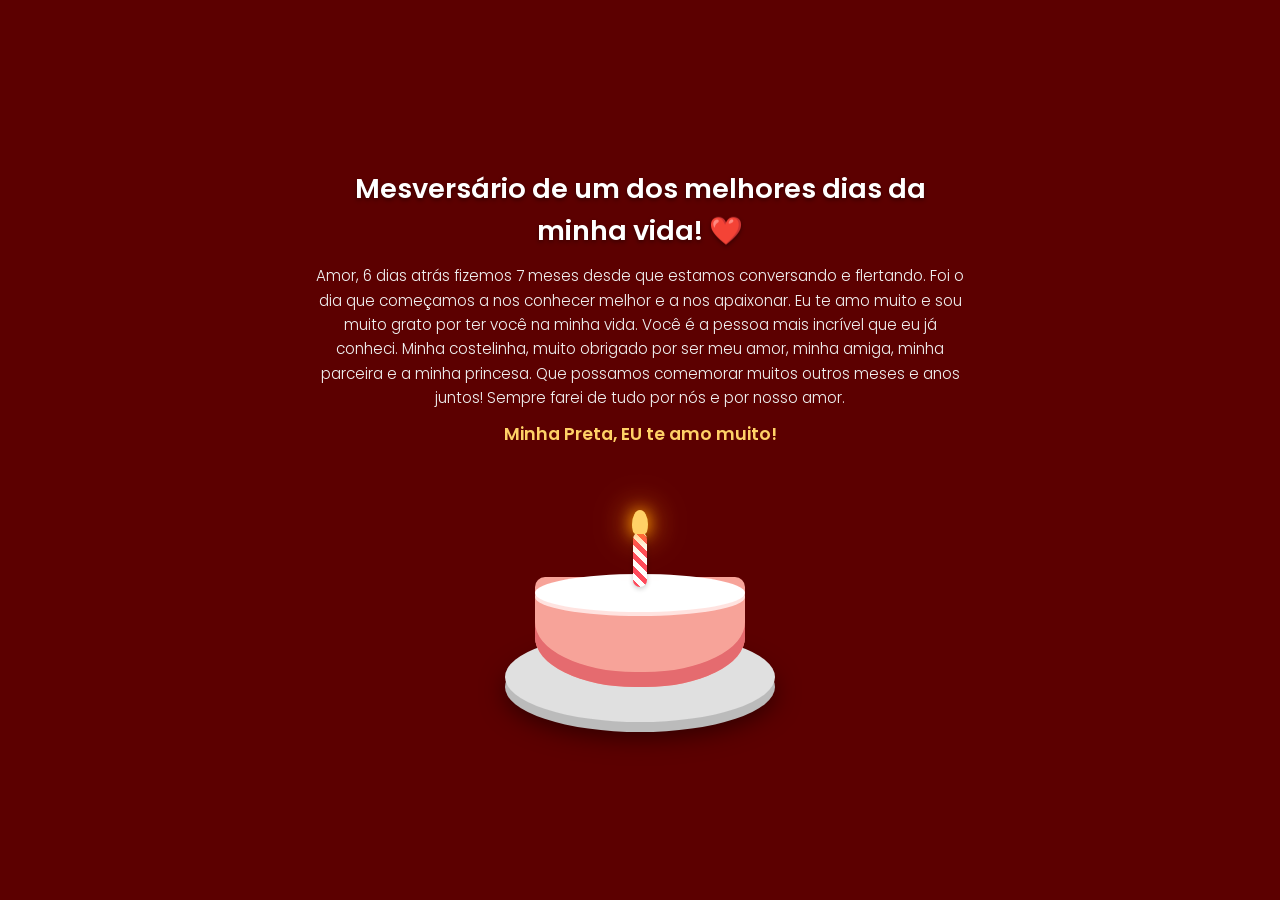
==== index.html @ 350975f7 "meu primeiro commit desses projetinhos" ====
<!DOCTYPE html>
<html lang="pt-br">
<head>
  <meta charset="UTF-8">
  <meta name="viewport" content="width=device-width, initial-scale=1.0">
  <title>Mesversário ❤️</title>
  <link rel="stylesheet" href="style.css">
  <link rel="preconnect" href="https://fonts.googleapis.com">
  <link rel="preconnect" href="https://fonts.gstatic.com" crossorigin>
  <link href="https://fonts.googleapis.com/css2?family=Poppins:wght@300;400;600&display=swap" rel="stylesheet">
</head>
<body>

  <div class="view">
    <div class="container">
      <h1>Mesversário de um dos melhores dias da minha vida! ❤️</h1>
      <p>
        Amor, 6 dias atrás fizemos 7 meses desde que estamos conversando e flertando. 
        Foi o dia que começamos a nos conhecer melhor e a nos apaixonar. 
        Eu te amo muito e sou muito grato por ter você na minha vida. 
        Você é a pessoa mais incrível que eu já conheci. 
        Minha costelinha, muito obrigado por ser meu amor, minha amiga, minha parceira e a minha princesa. 
        Que possamos comemorar muitos outros meses e anos juntos! 
        Sempre farei de tudo por nós e por nosso amor.
      </p>
      <p class="destaque">Minha Preta, EU te amo muito!</p>
    </div>

    <div class="cake-container">
      <div class="plate element-1"></div>
      <div class="cake-base element-2"></div>
      <div class="icing element-3"></div>
      <div class="candle element-4">
        <div class="flame"></div>
      </div>
    </div>
  </div>

</body>
</html>
---- style.css ----
* {
  margin: 0;
  padding: 0;
  box-sizing: border-box;
}

body {
  min-height: 100vh;
  background-color: #5c0000;
  font-family: 'Poppins', sans-serif;
  overflow-x: hidden;
}

/* Centralização do layout completo */
.view {
  min-height: 100vh;
  display: flex;
  flex-direction: column;
  justify-content: center;
  align-items: center;
  padding: 20px;
}

/* Área de Texto */
.container {
  max-width: 650px;
  text-align: center;
  margin-bottom: 25px;
  animation: fadeIn 1.2s ease-out;
}

h1 {
  color: #fff;
  font-size: 1.7rem;
  margin-bottom: 12px;
  font-weight: 600;
  text-shadow: 0 2px 4px rgba(0, 0, 0, 0.4);
}

p {
  color: #f1f1f1;
  font-size: 0.95rem;
  line-height: 1.6;
  font-weight: 300;
  margin-bottom: 8px;
}

.destaque {
  font-weight: 600;
  font-size: 1.1rem;
  color: #ffd166;
  margin-top: 10px;
}

/* Container do Bolo */
.cake-container {
  position: relative;
  width: 300px;
  height: 250px;
}

/* 1. Prato */
.plate {
  position: absolute;
  bottom: 10px;
  left: 50%;
  transform: translateX(-50%);
  width: 270px;
  height: 90px;
  background-color: #e0e0e0;
  border-radius: 50%;
  box-shadow: 0 10px 0 #bbb, 0 15px 25px rgba(0, 0, 0, 0.5);
  z-index: 1;
}

/* 2. Base do Bolo */
.cake-base {
  position: absolute;
  bottom: 45px;
  left: 50%;
  transform: translateX(-50%);
  width: 210px;
  height: 110px;
  background-color: #f7a399;
  border-radius: 10px 10px 100px 100px / 10px 10px 50px 50px;
  box-shadow: inset 0 -15px 0 #e56b6f;
  z-index: 2;
}

/* 3. Cobertura / Glacê */
.icing {
  position: absolute;
  bottom: 120px;
  left: 50%;
  transform: translateX(-50%);
  width: 210px;
  height: 38px;
  background-color: #ffffff;
  border-radius: 50%;
  box-shadow: 0 4px 0 #ffe3e0;
  z-index: 3;
}

/* 4. Vela */
.candle {
  position: absolute;
  bottom: 145px;
  left: 50%;
  transform: translateX(-50%);
  width: 14px;
  height: 55px;
  background: #ffffff;
  border-radius: 8px;
  background-image: repeating-linear-gradient(
    45deg,
    #ff4b5c,
    #ff4b5c 5px,
    #ffffff 5px,
    #ffffff 10px
  );
  box-shadow: 0 2px 5px rgba(0,0,0,0.2);
  z-index: 4;
}

/* Chama */
.flame {
  position: absolute;
  top: -22px;
  left: 50%;
  transform: translateX(-50%);
  width: 16px;
  height: 24px;
  background-color: #ffd166;
  border-radius: 50% 50% 20% 20% / 60% 60% 40% 40%;
  box-shadow: 0 0 15px #ff9e00, 0 0 30px #ff9e00, 0 0 45px rgba(255, 158, 0, 0.5);
  z-index: 5;
  animation: flicker 1s ease-in-out infinite alternate;
}

/* Sequência de Animação de Queda */
.element-1, .element-2, .element-3, .element-4 {
  opacity: 0;
  animation-name: drop;
  animation-duration: 0.8s;
  animation-timing-function: ease-out;
  animation-fill-mode: forwards;
}

.element-1 { animation-delay: 0.4s; }
.element-2 { animation-delay: 1.0s; }
.element-3 { animation-delay: 1.5s; }
.element-4 { animation-delay: 2.0s; }

/* Animações Keyframes */
@keyframes fadeIn {
  from { opacity: 0; transform: translateY(-15px); }
  to { opacity: 1; transform: translateY(0); }
}

@keyframes drop {
  0% {
    transform: translate(-50%, -400px);
    opacity: 0;
  }
  60% {
    opacity: 1;
  }
  100% {
    transform: translate(-50%, 0);
    opacity: 1;
  }
}

@keyframes flicker {
  0% { transform: translateX(-50%) scale(1) rotate(-1deg); }
  100% { transform: translateX(-50%) scale(1.15) rotate(2deg); }
}
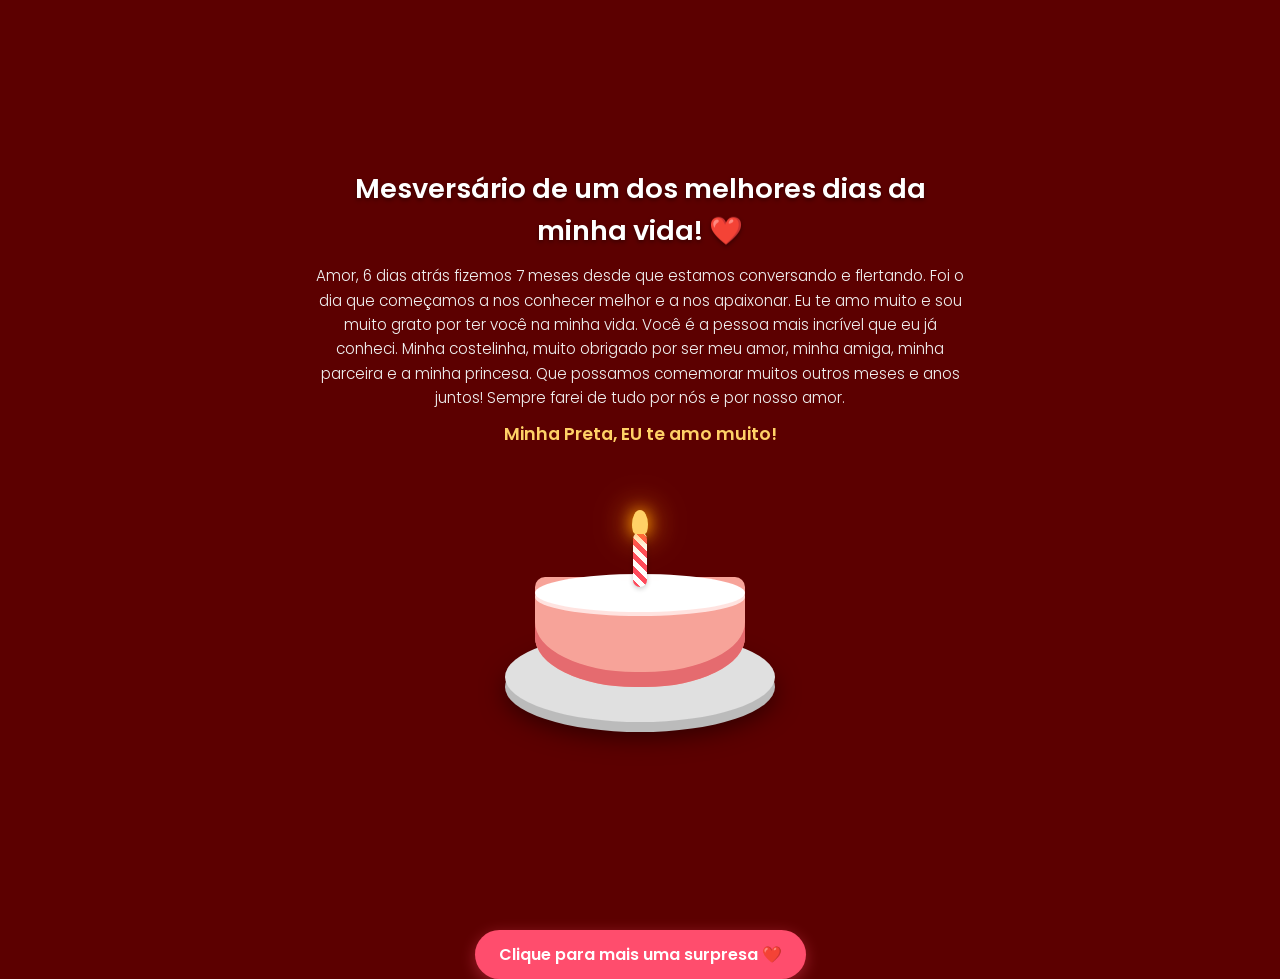
==== commit 2bb75466: "Adicionando projeto do amor e navegacao" ====
--- a/index.html
+++ b/index.html
@@ -35,6 +35,17 @@
       </div>
     </div>
   </div>
-
+<div style="margin-top: 30px; text-align: center;">
+  <a href="love.html" style="
+    background: #ff4d6d;
+    color: white;
+    padding: 12px 24px;
+    border-radius: 25px;
+    text-decoration: none;
+    font-weight: 600;
+    box-shadow: 0 4px 15px rgba(255, 77, 109, 0.4);
+    display: inline-block;
+  ">Clique para mais uma surpresa ❤️</a>
+</div>
 </body>
 </html>
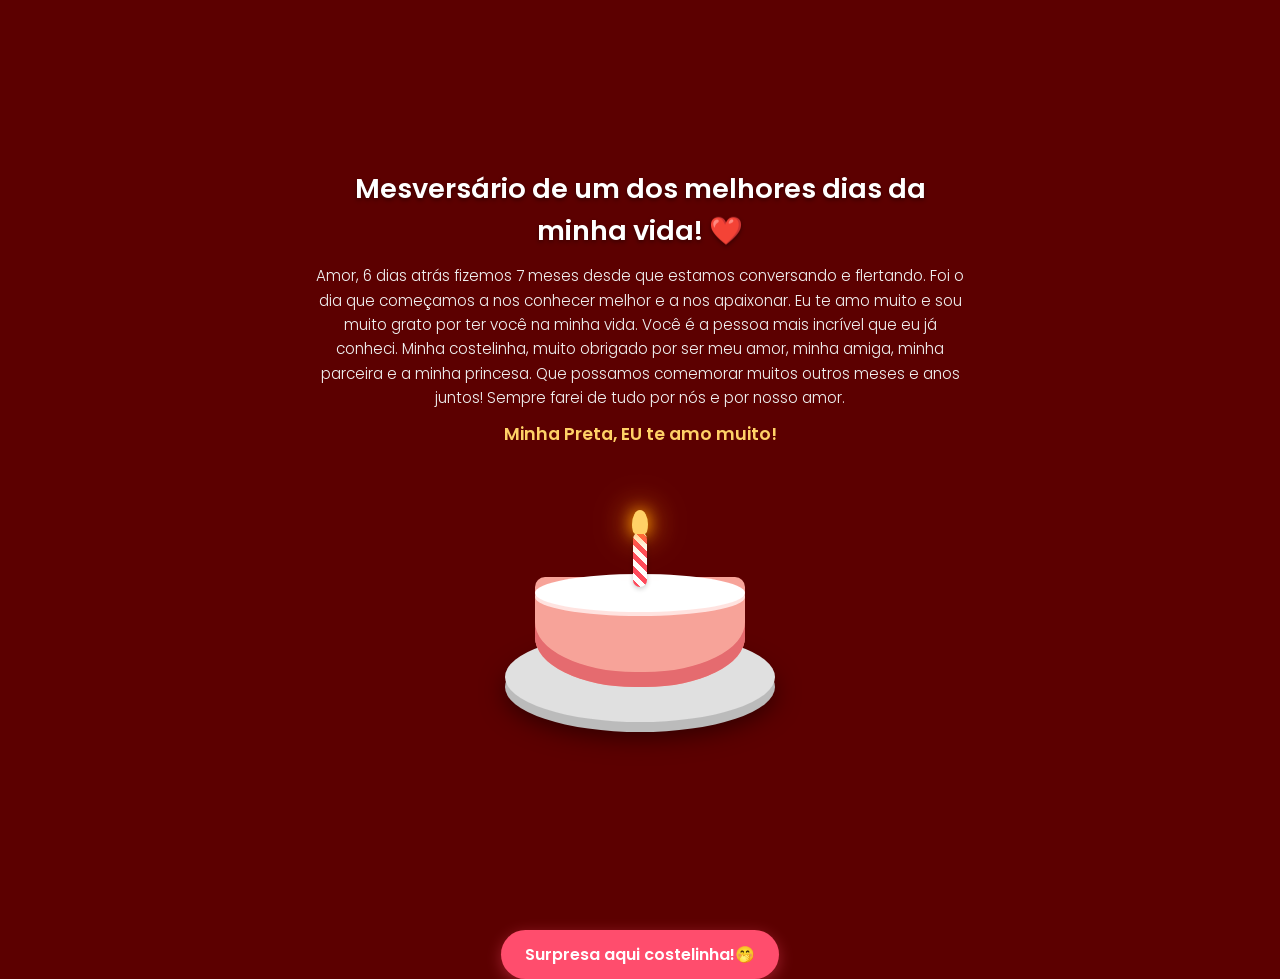
==== commit 3866c217: "Adicionando projeto" ====
--- a/index.html
+++ b/index.html
@@ -45,7 +45,7 @@
     font-weight: 600;
     box-shadow: 0 4px 15px rgba(255, 77, 109, 0.4);
     display: inline-block;
-  ">Clique para mais uma surpresa ❤️</a>
+  ">Surpresa aqui costelinha!🤭️</a>
 </div>
 </body>
 </html>
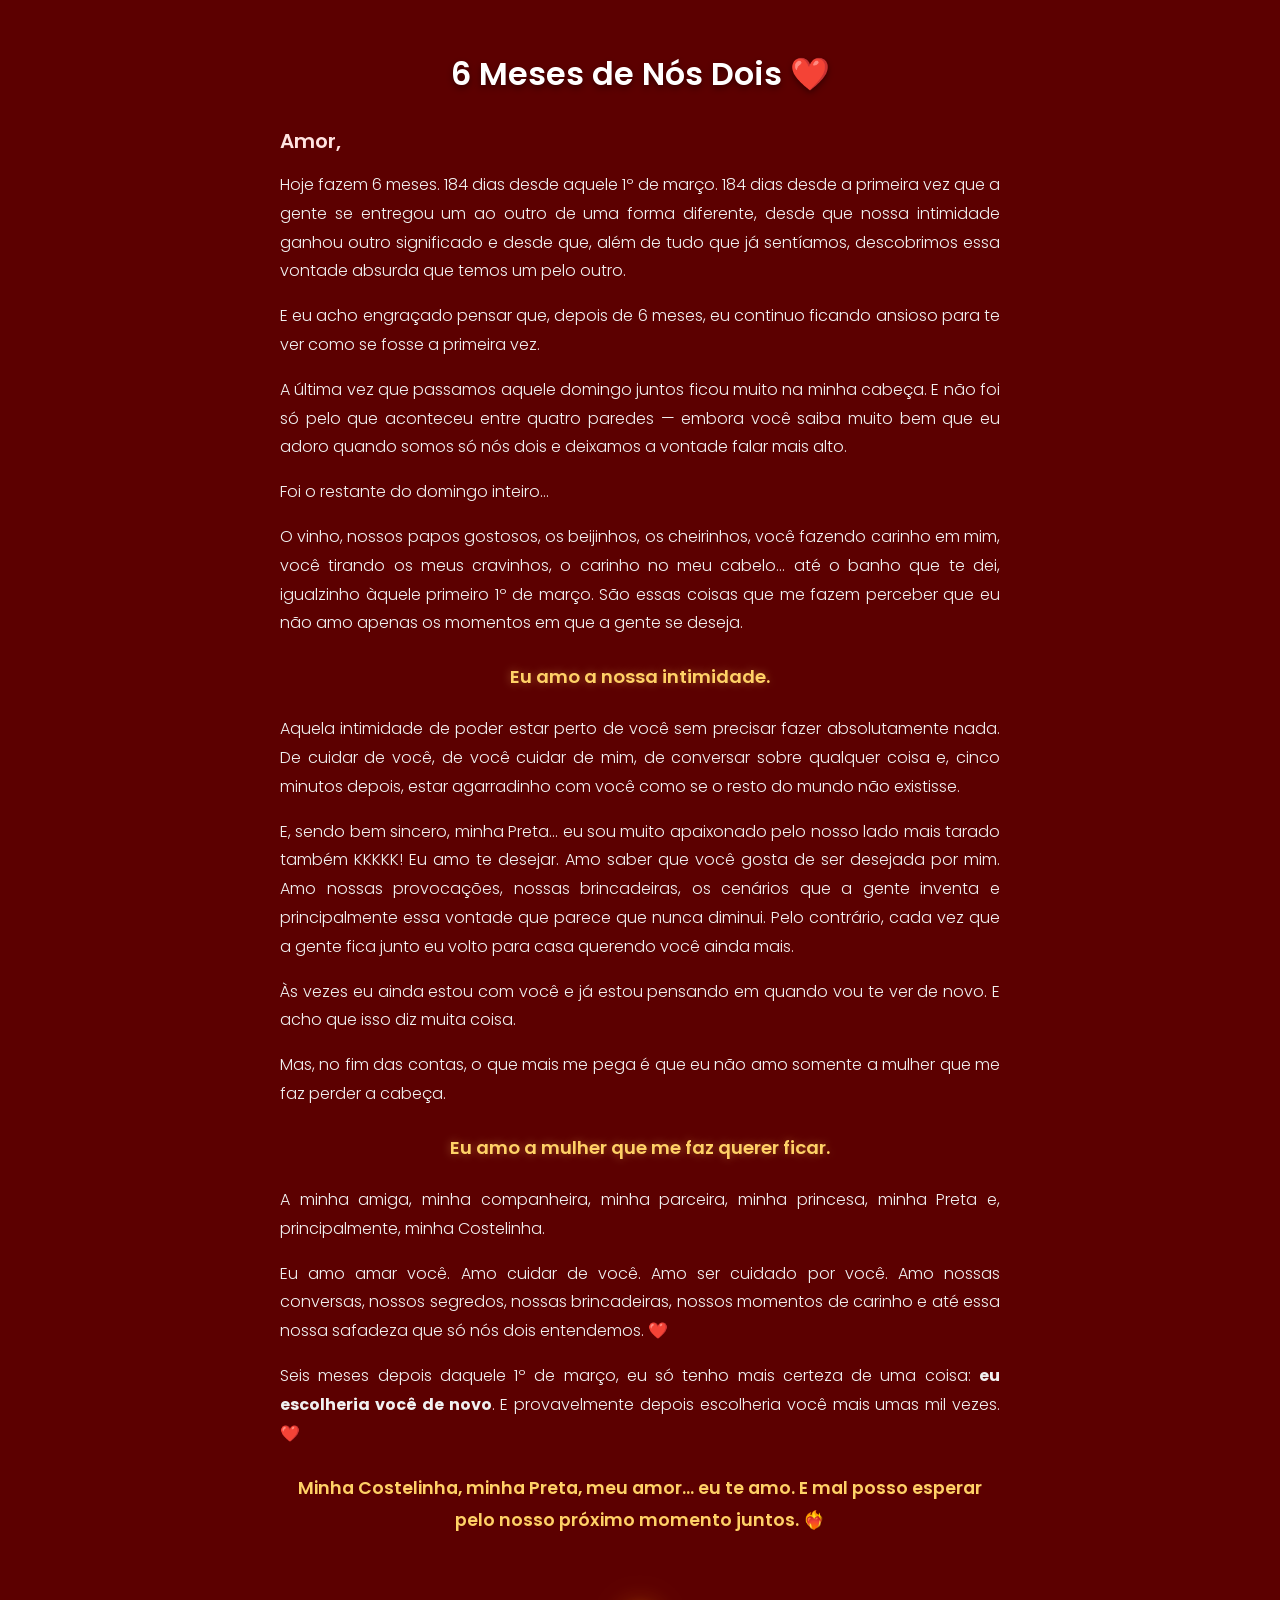
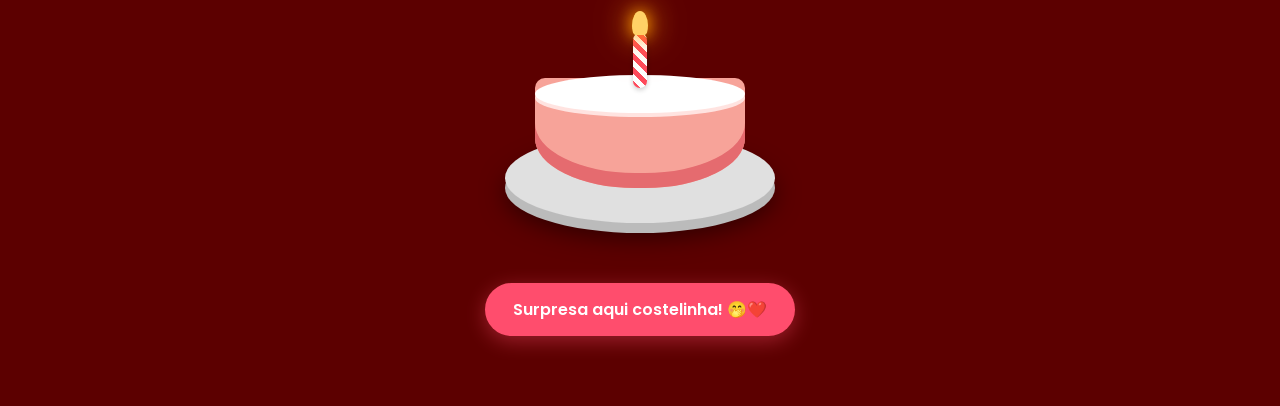
==== commit f7c013e9: "mudando a mensagem de commit" ====
--- a/index.html
+++ b/index.html
@@ -3,29 +3,79 @@
 <head>
   <meta charset="UTF-8">
   <meta name="viewport" content="width=device-width, initial-scale=1.0">
-  <title>Mesversário ❤️</title>
+  <title>6 Meses com Você ❤️</title>
   <link rel="stylesheet" href="style.css">
   <link rel="preconnect" href="https://fonts.googleapis.com">
   <link rel="preconnect" href="https://fonts.gstatic.com" crossorigin>
-  <link href="https://fonts.googleapis.com/css2?family=Poppins:wght@300;400;600&display=swap" rel="stylesheet">
+  <link href="https://fonts.googleapis.com/css2?family=Poppins:ital,wght@0,300;0,400;0,600;1,300&display=swap" rel="stylesheet">
 </head>
 <body>
 
   <div class="view">
-    <div class="container">
-      <h1>Mesversário de um dos melhores dias da minha vida! ❤️</h1>
+    <!-- Carta romântica -->
+    <main class="letter">
+      <h1>6 Meses de Nós Dois ❤️</h1>
+
+      <p class="greeting">Amor,</p>
+
       <p>
-        Amor, 6 dias atrás fizemos 7 meses desde que estamos conversando e flertando. 
-        Foi o dia que começamos a nos conhecer melhor e a nos apaixonar. 
-        Eu te amo muito e sou muito grato por ter você na minha vida. 
-        Você é a pessoa mais incrível que eu já conheci. 
-        Minha costelinha, muito obrigado por ser meu amor, minha amiga, minha parceira e a minha princesa. 
-        Que possamos comemorar muitos outros meses e anos juntos! 
-        Sempre farei de tudo por nós e por nosso amor.
+        Hoje fazem 6 meses. 184 dias desde aquele 1º de março. 184 dias desde a primeira vez que a gente se entregou um ao outro de uma forma diferente, desde que nossa intimidade ganhou outro significado e desde que, além de tudo que já sentíamos, descobrimos essa vontade absurda que temos um pelo outro.
       </p>
-      <p class="destaque">Minha Preta, EU te amo muito!</p>
-    </div>
 
+      <p>
+        E eu acho engraçado pensar que, depois de 6 meses, eu continuo ficando ansioso para te ver como se fosse a primeira vez.
+      </p>
+
+      <p>
+        A última vez que passamos aquele domingo juntos ficou muito na minha cabeça. E não foi só pelo que aconteceu entre quatro paredes — embora você saiba muito bem que eu adoro quando somos só nós dois e deixamos a vontade falar mais alto.
+      </p>
+
+      <p>
+        Foi o restante do domingo inteiro…
+      </p>
+
+      <p>
+        O vinho, nossos papos gostosos, os beijinhos, os cheirinhos, você fazendo carinho em mim, você tirando os meus cravinhos, o carinho no meu cabelo… até o banho que te dei, igualzinho àquele primeiro 1º de março. São essas coisas que me fazem perceber que eu não amo apenas os momentos em que a gente se deseja.
+      </p>
+
+      <p class="highlight">Eu amo a nossa intimidade.</p>
+
+      <p>
+        Aquela intimidade de poder estar perto de você sem precisar fazer absolutamente nada. De cuidar de você, de você cuidar de mim, de conversar sobre qualquer coisa e, cinco minutos depois, estar agarradinho com você como se o resto do mundo não existisse.
+      </p>
+
+      <p>
+        E, sendo bem sincero, minha Preta... eu sou muito apaixonado pelo nosso lado mais tarado também KKKKK! Eu amo te desejar. Amo saber que você gosta de ser desejada por mim. Amo nossas provocações, nossas brincadeiras, os cenários que a gente inventa e principalmente essa vontade que parece que nunca diminui. Pelo contrário, cada vez que a gente fica junto eu volto para casa querendo você ainda mais.
+      </p>
+
+      <p>
+        Às vezes eu ainda estou com você e já estou pensando em quando vou te ver de novo. E acho que isso diz muita coisa.
+      </p>
+
+      <p>
+        Mas, no fim das contas, o que mais me pega é que eu não amo somente a mulher que me faz perder a cabeça.
+      </p>
+
+      <p class="highlight">Eu amo a mulher que me faz querer ficar.</p>
+
+      <p>
+        A minha amiga, minha companheira, minha parceira, minha princesa, minha Preta e, principalmente, minha Costelinha.
+      </p>
+
+      <p>
+        Eu amo amar você. Amo cuidar de você. Amo ser cuidado por você. Amo nossas conversas, nossos segredos, nossas brincadeiras, nossos momentos de carinho e até essa nossa safadeza que só nós dois entendemos. ❤️
+      </p>
+
+      <p>
+        Seis meses depois daquele 1º de março, eu só tenho mais certeza de uma coisa: <strong>eu escolheria você de novo</strong>. E provavelmente depois escolheria você mais umas mil vezes. ❤️
+      </p>
+
+      <p class="closing">
+        Minha Costelinha, minha Preta, meu amor... eu te amo. E mal posso esperar pelo nosso próximo momento juntos. ❤️‍🔥
+      </p>
+    </main>
+
+    <!-- Bolo em camadas caindo -->
     <div class="cake-container">
       <div class="plate element-1"></div>
       <div class="cake-base element-2"></div>
@@ -34,18 +84,12 @@
         <div class="flame"></div>
       </div>
     </div>
+
+    <!-- Botão de navegação -->
+    <div class="button-wrapper">
+      <a href="love.html" class="cta-button">Surpresa aqui costelinha! 🤭❤️</a>
+    </div>
   </div>
-<div style="margin-top: 30px; text-align: center;">
-  <a href="love.html" style="
-    background: #ff4d6d;
-    color: white;
-    padding: 12px 24px;
-    border-radius: 25px;
-    text-decoration: none;
-    font-weight: 600;
-    box-shadow: 0 4px 15px rgba(255, 77, 109, 0.4);
-    display: inline-block;
-  ">Surpresa aqui costelinha!🤭️</a>
-</div>
+
 </body>
 </html>
--- a/style.css
+++ b/style.css
@@ -8,58 +8,79 @@
   min-height: 100vh;
   background-color: #5c0000;
   font-family: 'Poppins', sans-serif;
+  color: #fff;
   overflow-x: hidden;
 }
 
-/* Centralização do layout completo */
+/* Layout centralizado e rolável */
 .view {
   min-height: 100vh;
   display: flex;
   flex-direction: column;
-  justify-content: center;
   align-items: center;
-  padding: 20px;
-}
-
-/* Área de Texto */
-.container {
-  max-width: 650px;
-  text-align: center;
+  justify-content: flex-start;
+  padding: 50px 20px 70px 20px;
+}
+
+/* Formatação do Texto / Carta */
+.letter {
+  max-width: 720px;
+  width: 100%;
+  text-align: center;
+  margin-bottom: 40px;
+  animation: fadeIn 1.2s ease-out;
+}
+
+h1 {
+  font-size: 2rem;
   margin-bottom: 25px;
-  animation: fadeIn 1.2s ease-out;
-}
-
-h1 {
-  color: #fff;
-  font-size: 1.7rem;
+  font-weight: 600;
+  text-shadow: 0 3px 6px rgba(0, 0, 0, 0.4);
+}
+
+.greeting {
+  font-size: 1.25rem;
+  font-weight: 600;
   margin-bottom: 12px;
-  font-weight: 600;
-  text-shadow: 0 2px 4px rgba(0, 0, 0, 0.4);
+  color: #ffe3e0;
 }
 
 p {
   color: #f1f1f1;
-  font-size: 0.95rem;
-  line-height: 1.6;
+  font-size: 1rem;
+  line-height: 1.8;
   font-weight: 300;
-  margin-bottom: 8px;
-}
-
-.destaque {
+  margin-bottom: 16px;
+  text-align: justify;
+  text-justify: inter-word;
+}
+
+.highlight {
+  font-size: 1.15rem;
+  font-weight: 600;
+  color: #ffd166;
+  text-align: center;
+  margin: 22px 0;
+  text-shadow: 0 0 10px rgba(255, 209, 102, 0.4);
+}
+
+.closing {
   font-weight: 600;
   font-size: 1.1rem;
   color: #ffd166;
-  margin-top: 10px;
+  text-align: center;
+  margin-top: 25px;
 }
 
 /* Container do Bolo */
 .cake-container {
   position: relative;
   width: 300px;
-  height: 250px;
-}
-
-/* 1. Prato */
+  height: 230px;
+  margin: 10px 0 30px 0;
+}
+
+/* Elementos do Bolo */
 .plate {
   position: absolute;
   bottom: 10px;
@@ -73,7 +94,6 @@
   z-index: 1;
 }
 
-/* 2. Base do Bolo */
 .cake-base {
   position: absolute;
   bottom: 45px;
@@ -87,7 +107,6 @@
   z-index: 2;
 }
 
-/* 3. Cobertura / Glacê */
 .icing {
   position: absolute;
   bottom: 120px;
@@ -101,7 +120,6 @@
   z-index: 3;
 }
 
-/* 4. Vela */
 .candle {
   position: absolute;
   bottom: 145px;
@@ -122,7 +140,6 @@
   z-index: 4;
 }
 
-/* Chama */
 .flame {
   position: absolute;
   top: -22px;
@@ -137,7 +154,31 @@
   animation: flicker 1s ease-in-out infinite alternate;
 }
 
-/* Sequência de Animação de Queda */
+/* Botão de Navegação */
+.button-wrapper {
+  margin-top: 20px;
+  text-align: center;
+}
+
+.cta-button {
+  background: #ff4d6d;
+  color: white;
+  padding: 14px 28px;
+  border-radius: 30px;
+  text-decoration: none;
+  font-weight: 600;
+  font-size: 1rem;
+  box-shadow: 0 5px 20px rgba(255, 77, 109, 0.4);
+  display: inline-block;
+  transition: transform 0.2s ease, box-shadow 0.2s ease;
+}
+
+.cta-button:hover {
+  transform: scale(1.05);
+  box-shadow: 0 7px 25px rgba(255, 77, 109, 0.6);
+}
+
+/* Animações Sequenciais do Bolo */
 .element-1, .element-2, .element-3, .element-4 {
   opacity: 0;
   animation-name: drop;
@@ -151,9 +192,8 @@
 .element-3 { animation-delay: 1.5s; }
 .element-4 { animation-delay: 2.0s; }
 
-/* Animações Keyframes */
 @keyframes fadeIn {
-  from { opacity: 0; transform: translateY(-15px); }
+  from { opacity: 0; transform: translateY(-20px); }
   to { opacity: 1; transform: translateY(0); }
 }
 
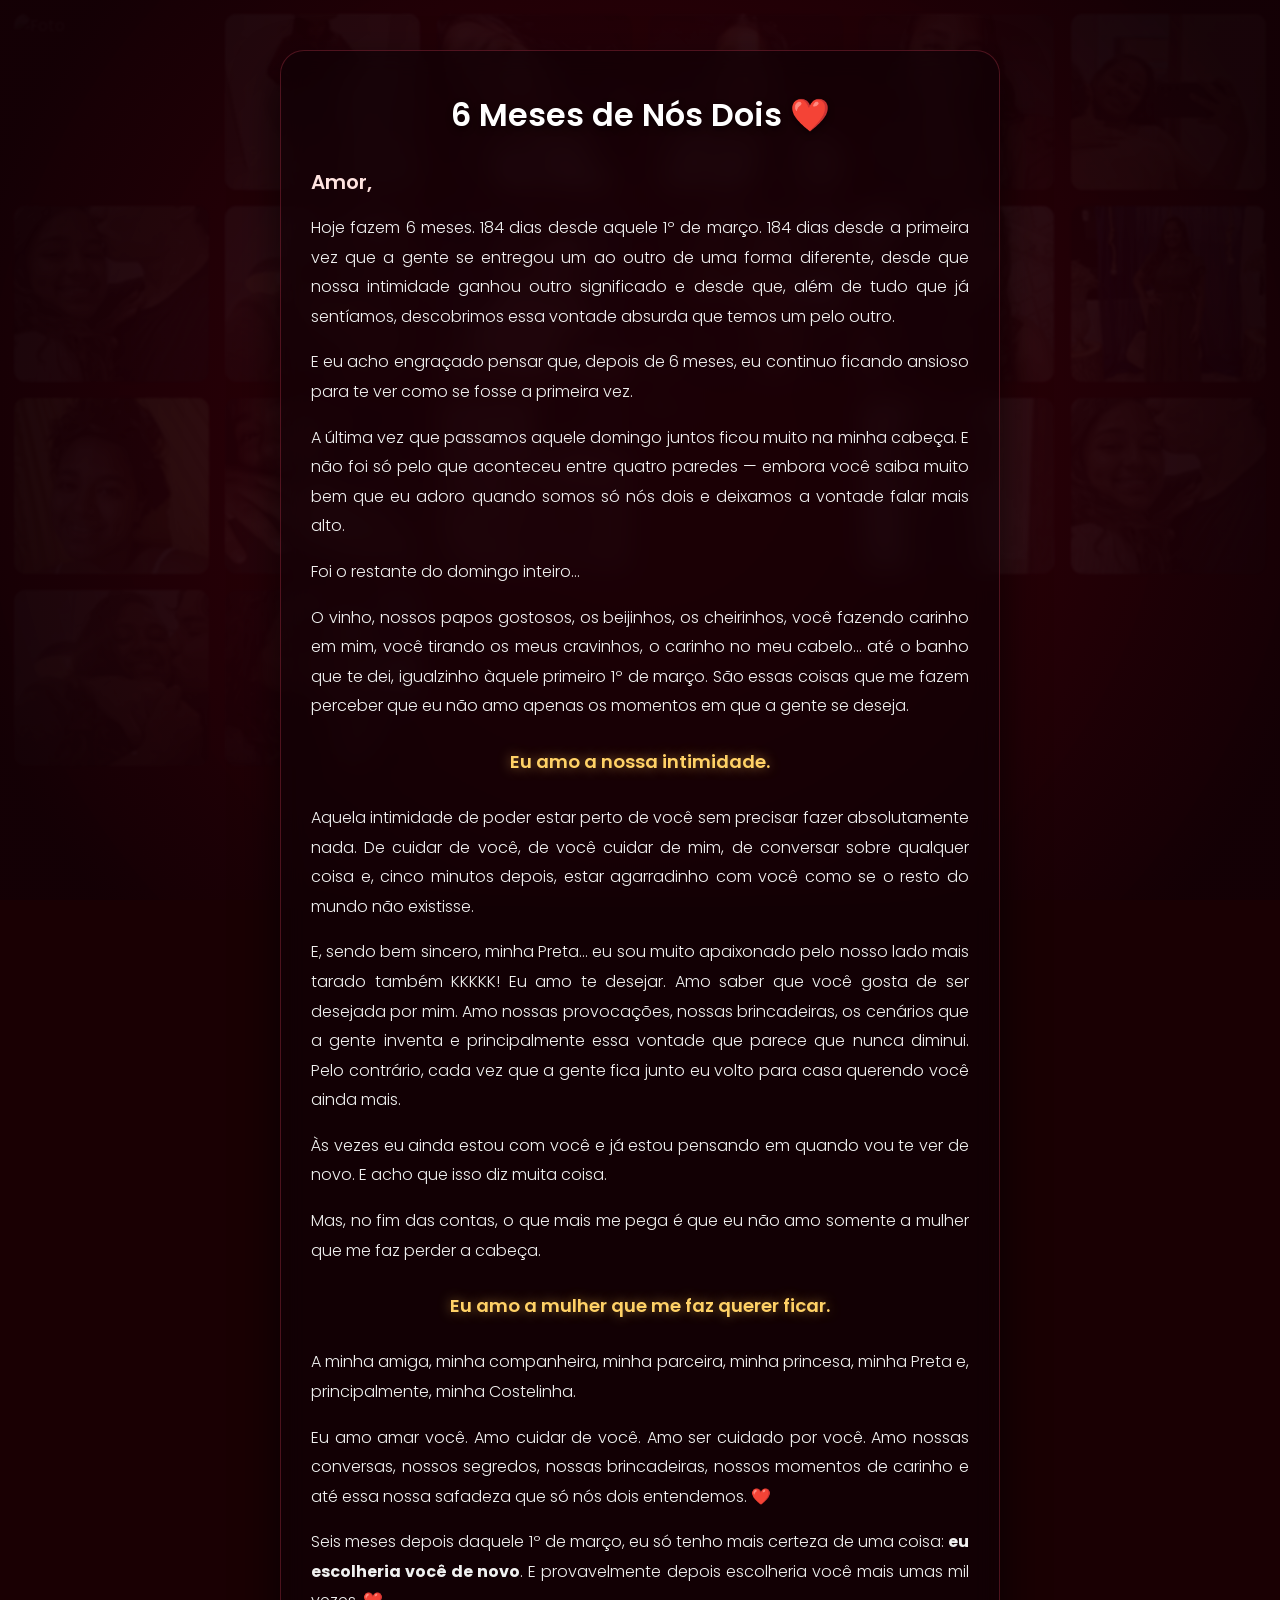
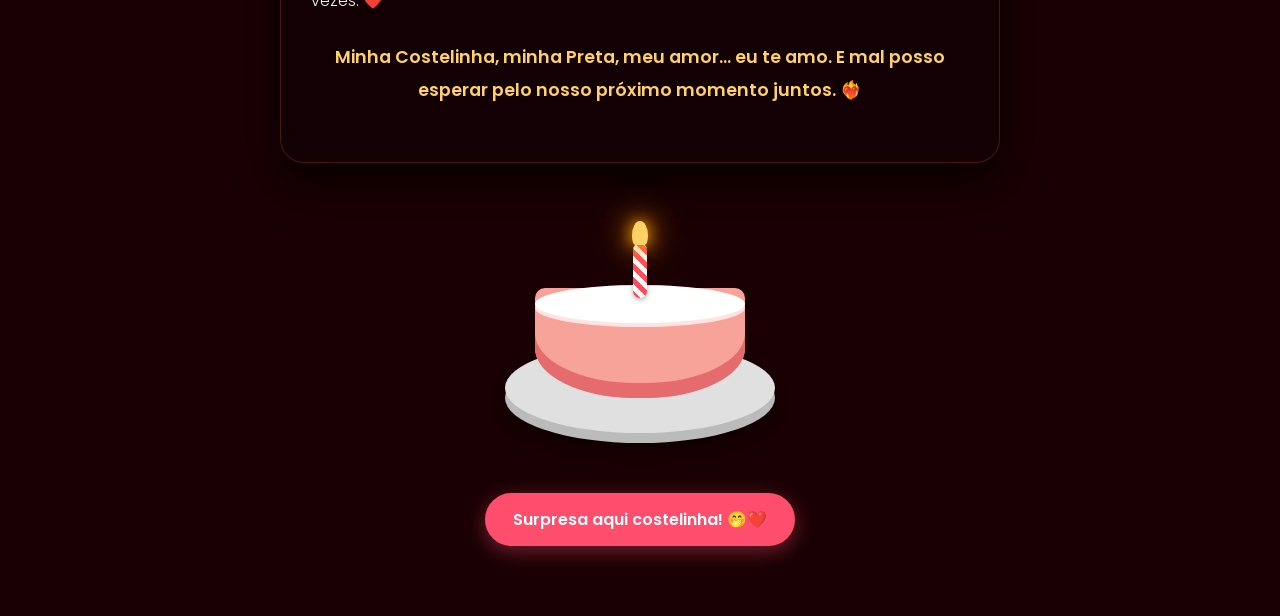
==== commit a8013aa5: "Mural de fotos adicionado ao love.html" ====
--- a/index.html
+++ b/index.html
@@ -11,8 +11,36 @@
 </head>
 <body>
 
+  <!-- Mural de fotos em mosaico de fundo -->
+  <div class="photo-mosaic">
+    <div class="photo-item"><img src="foto1.jpg" alt="Foto"></div>
+    <div class="photo-item"><img src="foto2.jpeg" alt="Foto"></div>
+    <div class="photo-item"><img src="foto3.jpeg" alt="Foto"></div>
+    <div class="photo-item"><img src="foto4.jpeg" alt="Foto"></div>
+    <div class="photo-item"><img src="foto5.jpeg" alt="Foto"></div>
+    <div class="photo-item"><img src="foto7.jpeg" alt="Foto"></div>
+    <div class="photo-item"><img src="foto8.jpeg" alt="Foto"></div>
+    <div class="photo-item"><img src="foto9.jpeg" alt="Foto"></div>
+    <div class="photo-item"><img src="foto10.jpeg" alt="Foto"></div>
+    <div class="photo-item"><img src="foto11.jpeg" alt="Foto"></div>
+    <div class="photo-item"><img src="foto13.jpeg" alt="Foto"></div>
+    <div class="photo-item"><img src="foto14.jpeg" alt="Foto"></div>
+    <div class="photo-item"><img src="foto15.jpeg" alt="Foto"></div>
+    <div class="photo-item"><img src="foto16.jpeg" alt="Foto"></div>
+    <div class="photo-item"><img src="foto17.jpeg" alt="Foto"></div>
+    <div class="photo-item"><img src="foto18.jpg" alt="Foto"></div>
+    <div class="photo-item"><img src="foto19.jpeg" alt="Foto"></div>
+    <!-- Repete algumas para preencher perfeitamente telas grandes -->
+    <div class="photo-item"><img src="foto8.jpeg" alt="Foto"></div>
+    <div class="photo-item"><img src="foto9.jpeg" alt="Foto"></div>
+    <div class="photo-item"><img src="foto11.jpeg" alt="Foto"></div>
+  </div>
+
+  <!-- Película protetora para leitura perfeita -->
+  <div class="overlay"></div>
+
+  <!-- Conteúdo Principal -->
   <div class="view">
-    <!-- Carta romântica -->
     <main class="letter">
       <h1>6 Meses de Nós Dois ❤️</h1>
 
@@ -75,7 +103,6 @@
       </p>
     </main>
 
-    <!-- Bolo em camadas caindo -->
     <div class="cake-container">
       <div class="plate element-1"></div>
       <div class="cake-base element-2"></div>
@@ -85,7 +112,6 @@
       </div>
     </div>
 
-    <!-- Botão de navegação -->
     <div class="button-wrapper">
       <a href="love.html" class="cta-button">Surpresa aqui costelinha! 🤭❤️</a>
     </div>
--- a/style.css
+++ b/style.css
@@ -6,14 +6,67 @@
 
 body {
   min-height: 100vh;
-  background-color: #5c0000;
+  background-color: #1a0003;
   font-family: 'Poppins', sans-serif;
   color: #fff;
   overflow-x: hidden;
-}
-
-/* Layout centralizado e rolável */
+  position: relative;
+}
+
+/* 1. Mosaico fixo no fundo */
+.photo-mosaic {
+  position: fixed;
+  top: 0;
+  left: 0;
+  width: 100vw;
+  height: 100vh;
+  display: grid;
+  grid-template-columns: repeat(auto-fill, minmax(180px, 1fr));
+  grid-auto-rows: 180px;
+  gap: 12px;
+  padding: 12px;
+  z-index: 0;
+  pointer-events: auto;
+}
+
+.photo-item {
+  overflow: hidden;
+  border-radius: 12px;
+  filter: grayscale(40%) brightness(0.4) blur(1px);
+  transform: scale(0.98);
+  transition: all 0.4s ease;
+}
+
+.photo-item:hover {
+  filter: grayscale(0%) brightness(1) blur(0px);
+  transform: scale(1.08);
+  z-index: 2;
+  box-shadow: 0 10px 25px rgba(255, 77, 109, 0.4);
+}
+
+.photo-item img {
+  width: 100%;
+  height: 100%;
+  object-fit: cover;
+  display: block;
+}
+
+/* 2. Película escura sobre o mural */
+.overlay {
+  position: fixed;
+  top: 0;
+  left: 0;
+  width: 100vw;
+  height: 100vh;
+  background: radial-gradient(circle, rgba(60, 0, 10, 0.78) 20%, rgba(20, 0, 5, 0.94) 90%);
+  z-index: 1;
+  pointer-events: none;
+}
+
+/* 3. Área de Leitura e Conteúdo */
 .view {
+  position: relative;
+  z-index: 3;
   min-height: 100vh;
   display: flex;
   flex-direction: column;
@@ -22,12 +75,18 @@
   padding: 50px 20px 70px 20px;
 }
 
-/* Formatação do Texto / Carta */
 .letter {
   max-width: 720px;
   width: 100%;
   text-align: center;
   margin-bottom: 40px;
+  padding: 40px 30px;
+  background: rgba(15, 0, 5, 0.65);
+  backdrop-filter: blur(12px);
+  -webkit-backdrop-filter: blur(12px);
+  border-radius: 24px;
+  border: 1px solid rgba(255, 77, 109, 0.25);
+  box-shadow: 0 20px 45px rgba(0, 0, 0, 0.7);
   animation: fadeIn 1.2s ease-out;
 }
 
@@ -35,7 +94,7 @@
   font-size: 2rem;
   margin-bottom: 25px;
   font-weight: 600;
-  text-shadow: 0 3px 6px rgba(0, 0, 0, 0.4);
+  text-shadow: 0 3px 6px rgba(0, 0, 0, 0.5);
 }
 
 .greeting {
@@ -48,7 +107,7 @@
 p {
   color: #f1f1f1;
   font-size: 1rem;
-  line-height: 1.8;
+  line-height: 1.85;
   font-weight: 300;
   margin-bottom: 16px;
   text-align: justify;
@@ -60,8 +119,8 @@
   font-weight: 600;
   color: #ffd166;
   text-align: center;
-  margin: 22px 0;
-  text-shadow: 0 0 10px rgba(255, 209, 102, 0.4);
+  margin: 24px 0;
+  text-shadow: 0 0 12px rgba(255, 209, 102, 0.5);
 }
 
 .closing {
@@ -72,7 +131,7 @@
   margin-top: 25px;
 }
 
-/* Container do Bolo */
+/* Bolo */
 .cake-container {
   position: relative;
   width: 300px;
@@ -80,7 +139,6 @@
   margin: 10px 0 30px 0;
 }
 
-/* Elementos do Bolo */
 .plate {
   position: absolute;
   bottom: 10px;
@@ -90,7 +148,7 @@
   height: 90px;
   background-color: #e0e0e0;
   border-radius: 50%;
-  box-shadow: 0 10px 0 #bbb, 0 15px 25px rgba(0, 0, 0, 0.5);
+  box-shadow: 0 10px 0 #bbb, 0 15px 25px rgba(0, 0, 0, 0.6);
   z-index: 1;
 }
 
@@ -136,7 +194,7 @@
     #ffffff 5px,
     #ffffff 10px
   );
-  box-shadow: 0 2px 5px rgba(0,0,0,0.2);
+  box-shadow: 0 2px 5px rgba(0,0,0,0.3);
   z-index: 4;
 }
 
@@ -154,7 +212,7 @@
   animation: flicker 1s ease-in-out infinite alternate;
 }
 
-/* Botão de Navegação */
+/* Botão */
 .button-wrapper {
   margin-top: 20px;
   text-align: center;
@@ -178,7 +236,7 @@
   box-shadow: 0 7px 25px rgba(255, 77, 109, 0.6);
 }
 
-/* Animações Sequenciais do Bolo */
+/* Animações */
 .element-1, .element-2, .element-3, .element-4 {
   opacity: 0;
   animation-name: drop;
@@ -198,17 +256,9 @@
 }
 
 @keyframes drop {
-  0% {
-    transform: translate(-50%, -400px);
-    opacity: 0;
-  }
-  60% {
-    opacity: 1;
-  }
-  100% {
-    transform: translate(-50%, 0);
-    opacity: 1;
-  }
+  0% { transform: translate(-50%, -400px); opacity: 0; }
+  60% { opacity: 1; }
+  100% { transform: translate(-50%, 0); opacity: 1; }
 }
 
 @keyframes flicker {
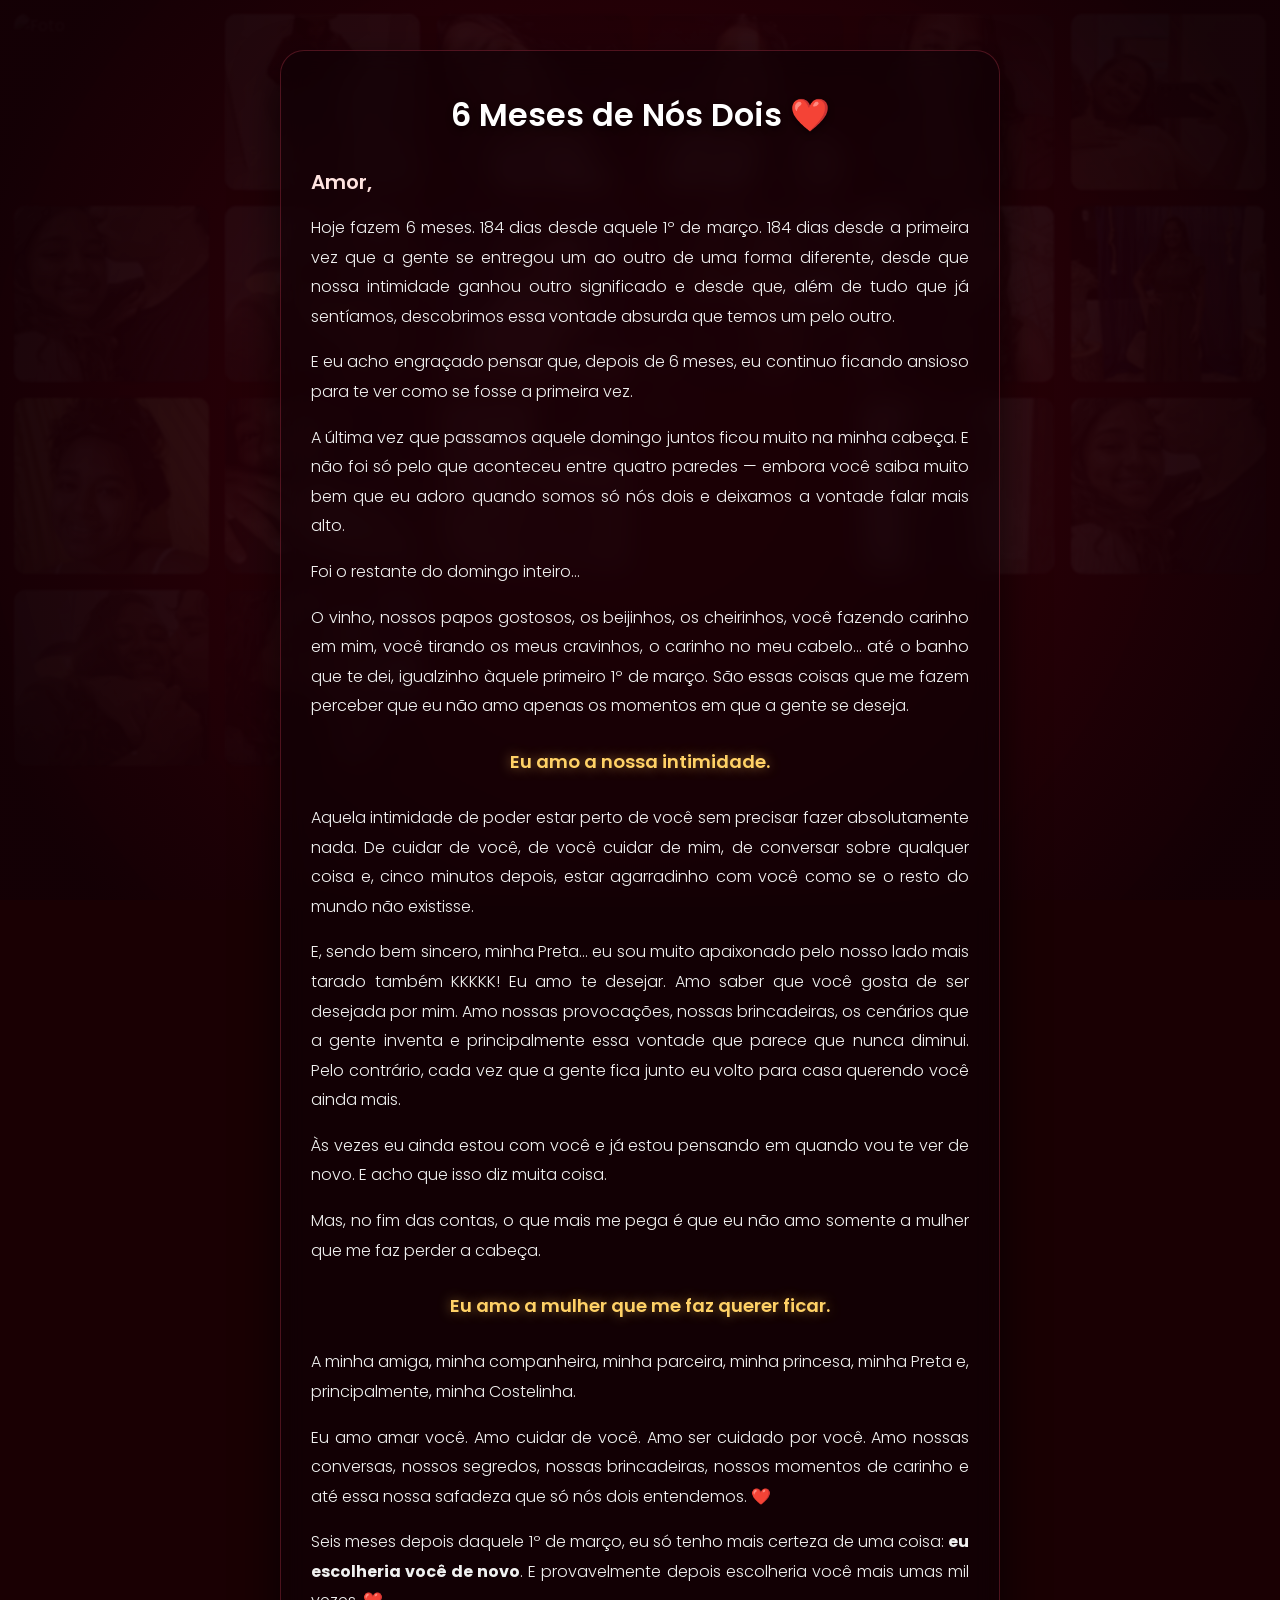
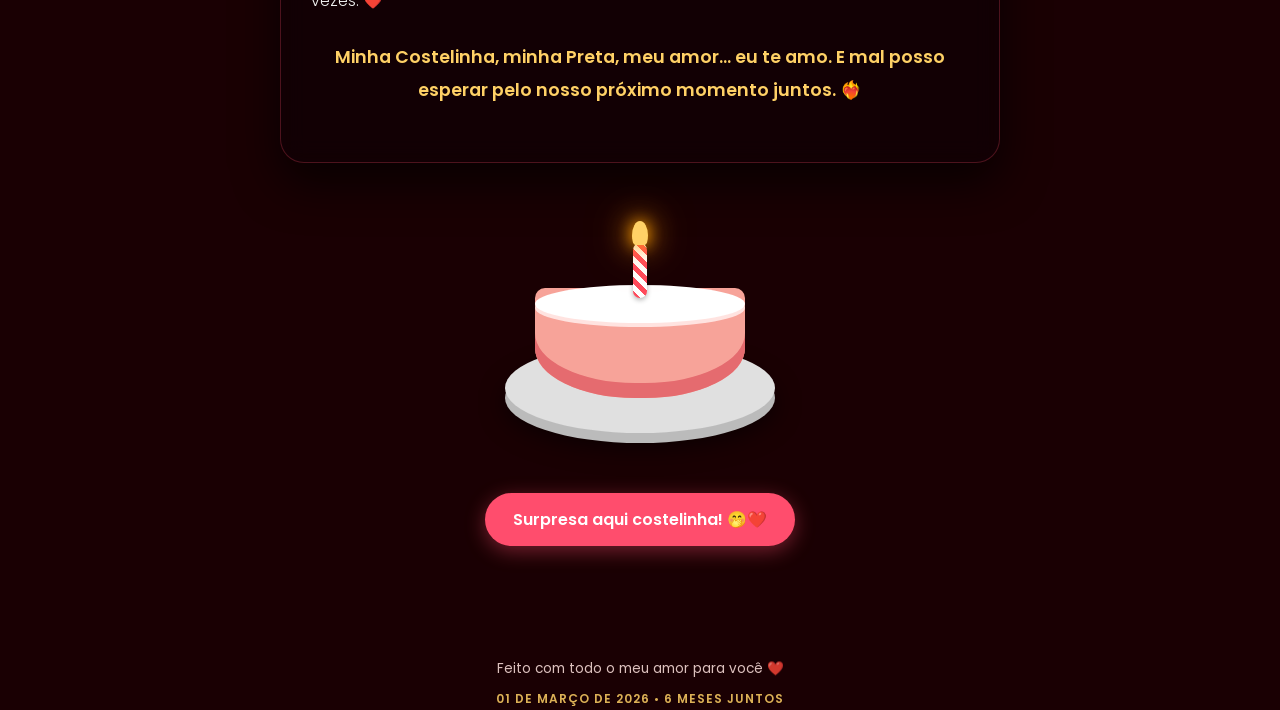
==== commit 38d8fb20: "Adiciona rodape na pagina principal" ====
--- a/index.html
+++ b/index.html
@@ -116,6 +116,10 @@
       <a href="love.html" class="cta-button">Surpresa aqui costelinha! 🤭❤️</a>
     </div>
   </div>
-
+<!-- Rodapé -->
+    <footer class="footer">
+      <p>Feito com todo o meu amor para você ❤️</p>
+      <span>01 de Março de 2026 • 6 Meses Juntos</span>
+    </footer>
 </body>
 </html>
--- a/style.css
+++ b/style.css
@@ -264,4 +264,26 @@
 @keyframes flicker {
   0% { transform: translateX(-50%) scale(1) rotate(-1deg); }
   100% { transform: translateX(-50%) scale(1.15) rotate(2deg); }
+}
+/* Rodapé Delicado */
+.footer {
+  margin-top: 40px;
+  text-align: center;
+  opacity: 0.85;
+}
+
+.footer p {
+  font-size: 0.85rem;
+  color: #ffe3e0;
+  margin-bottom: 4px;
+  text-align: center;
+  font-weight: 400;
+}
+
+.footer span {
+  font-size: 0.75rem;
+  color: #ffd166;
+  letter-spacing: 1px;
+  text-transform: uppercase;
+  font-weight: 600;
 }
